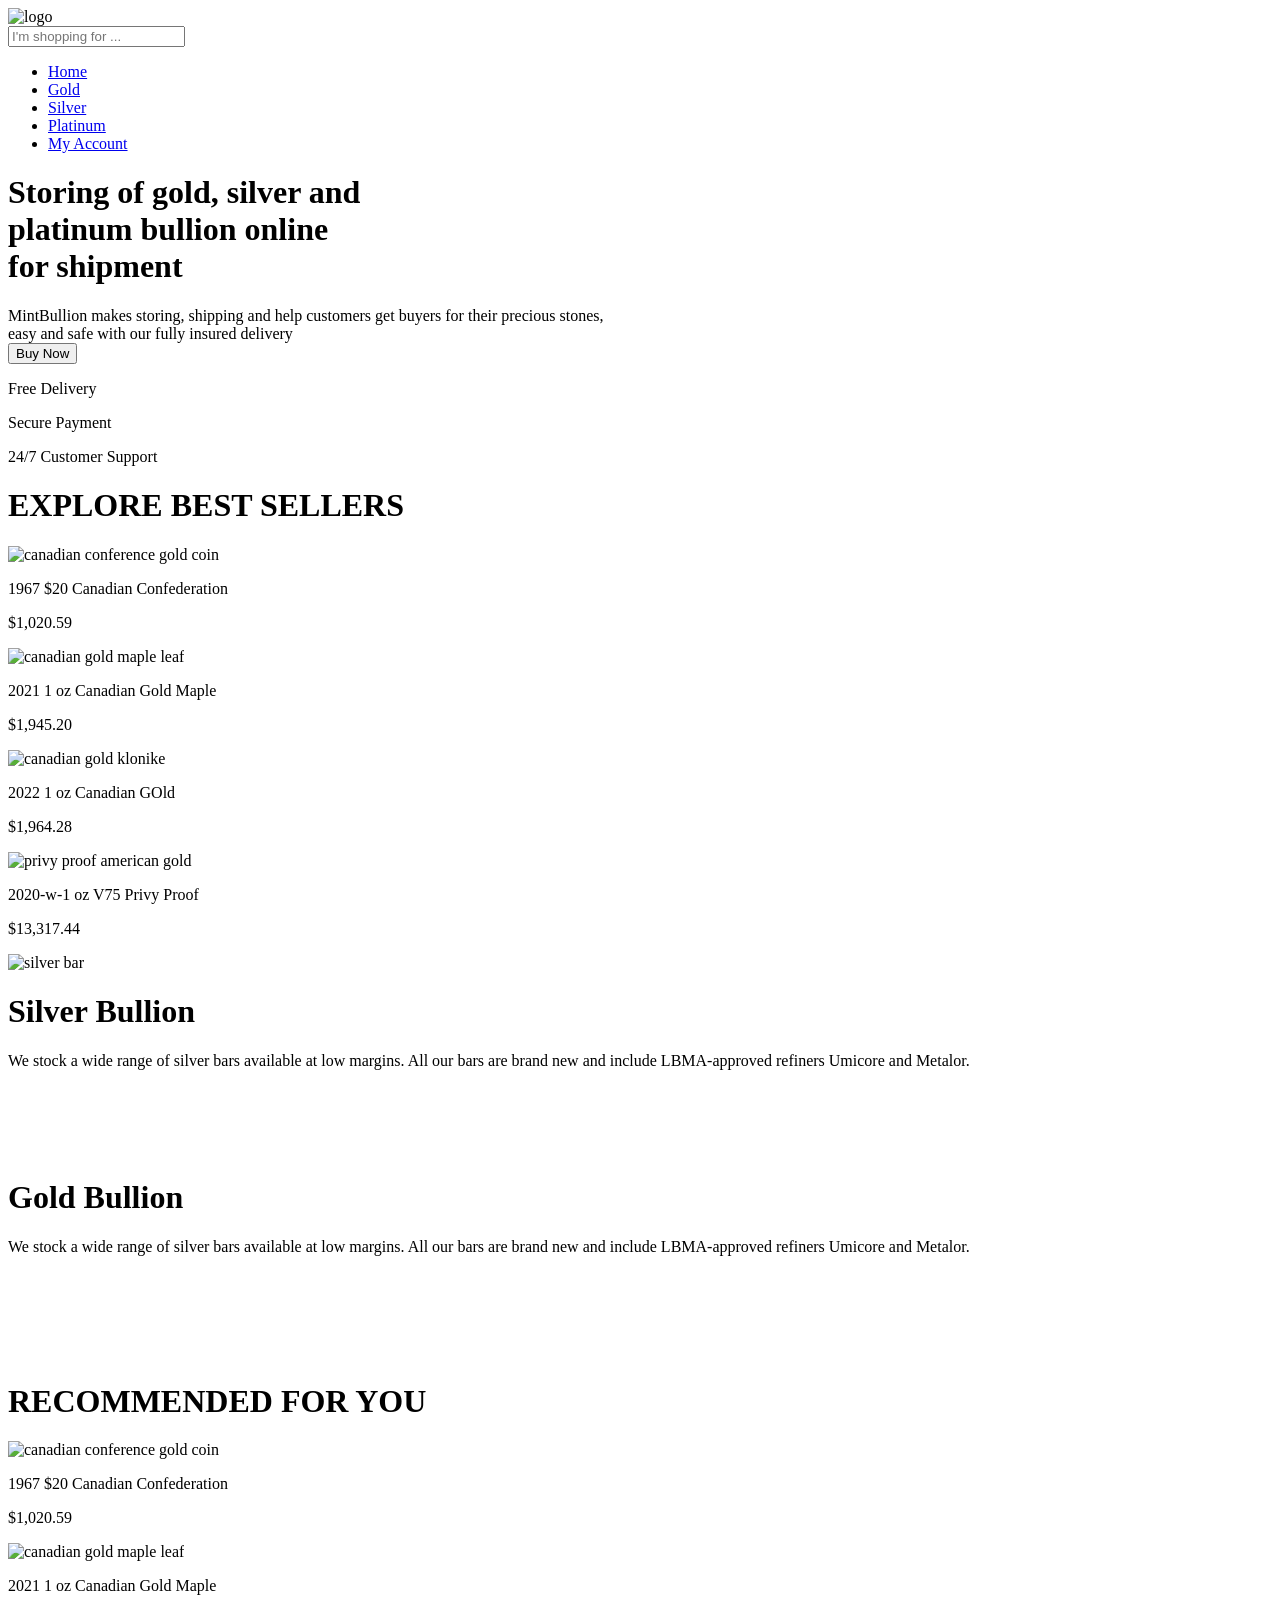
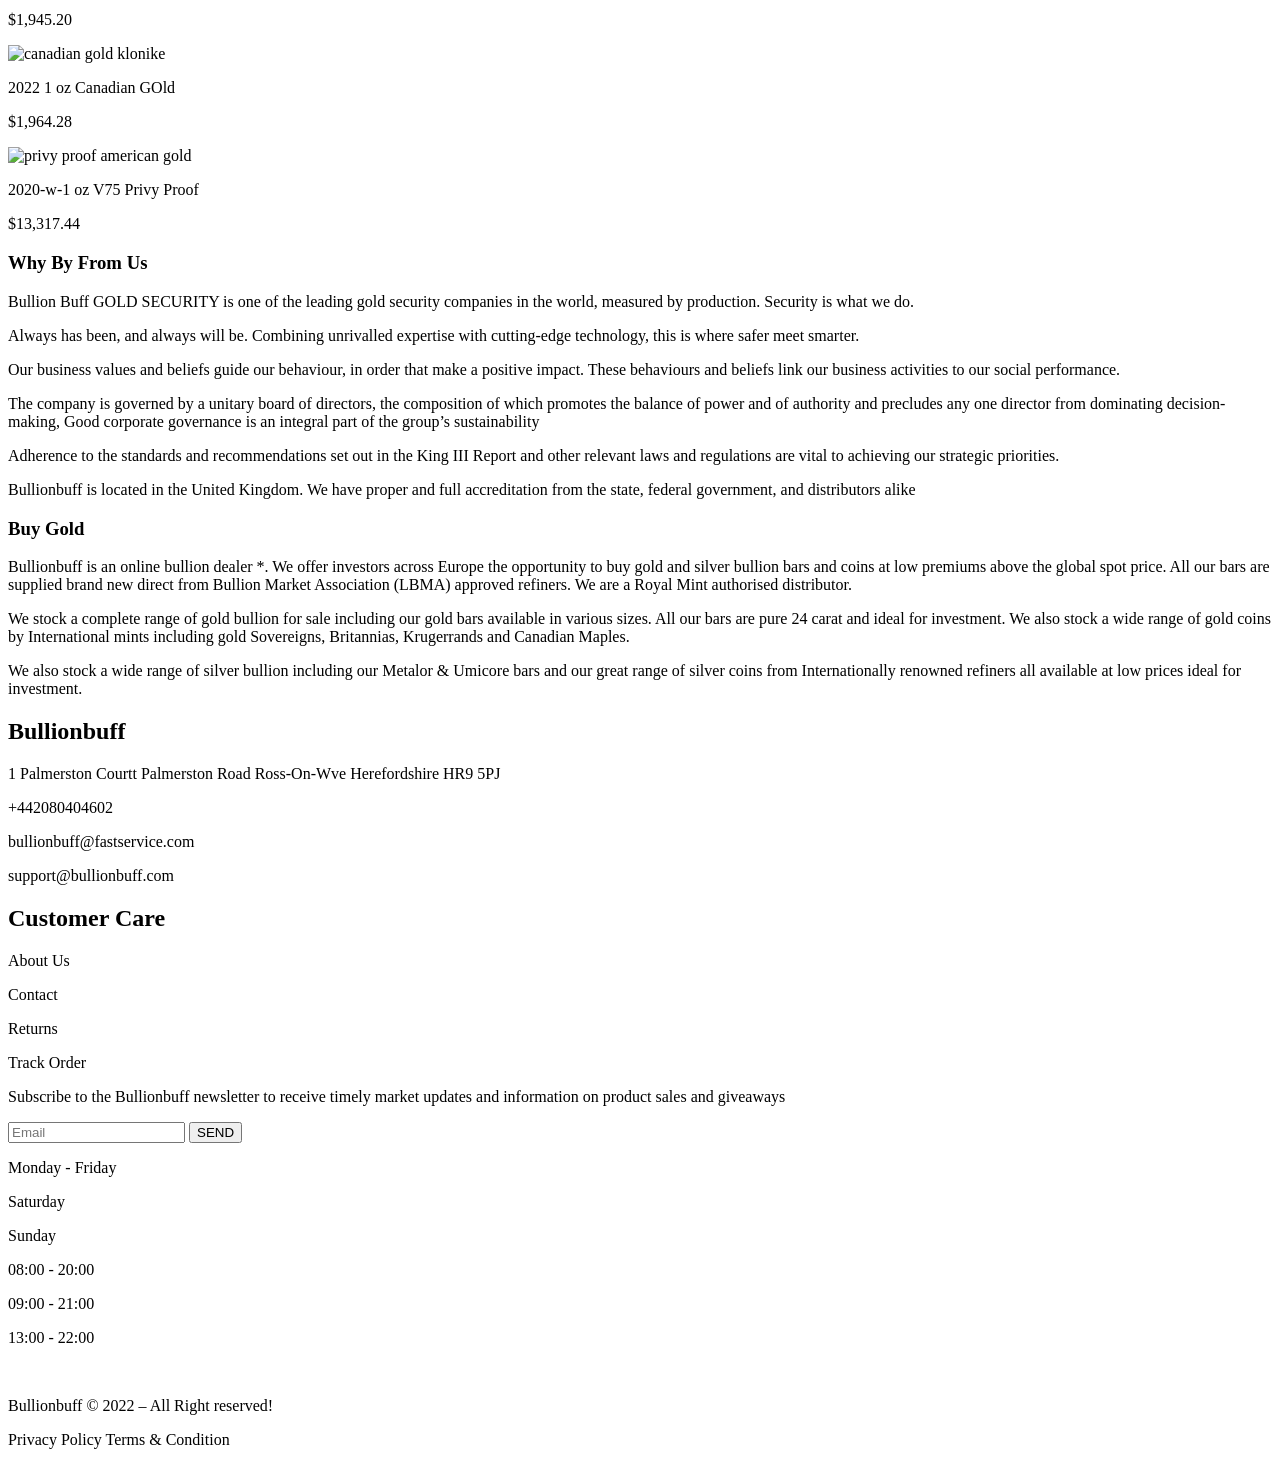
==== index.html @ afbb32f7 "Update index.html add page to title" ====
<!DOCTYPE html>
<html lang="en">
<head>
    <meta charset="UTF-8">
    <meta http-equiv="X-UA-Compatible" content="IE=edge">
    <meta name="viewport" content="width=device-width, initial-scale=1.0">
    <title>MintBullion Page</title>
    <link rel="stylesheet" href="index.css">
    <script src="https://code.iconify.design/iconify-icon/1.0.2/iconify-icon.min.js"></script>
</head>
<body>
    <header>
        <img src="./BullionBuff.png" alt="logo" class="logo">
        <div class="input-area">
            <input type="text" placeholder="I'm shopping for ...">
            <img src="icons/icons/search.svg" alt="">
        </div>
        <div>
            <iconify-icon icon="mdi:trolley" style="font-size: 40px;" class="trolley"></iconify-icon>
            <iconify-icon icon="ic:sharp-favorite-border" style="font-size: 40px;" class="wishlist"></iconify-icon>
        </div>
    </header>
    <nav>
        <ul>
            <li> <a href="./index.html">Home</a></li>
            <li><a href="gold.html">Gold</a></li>
            <li> <a href="silver.html"> Silver</a></li>
            <li> <a href="platinum.html">Platinum</a></li>
            <li><a href="myaccount.html">My Account</a></li>
        </ul>
    </nav>
    <main>
        <div class="background-image">
            <h1 class="space-me font-increase">
                Storing of gold, silver and <br>
                platinum bullion online<br>
                for shipment
            </h1>
            <div class="space-me font-decrease">
                MintBullion makes storing, shipping and help customers get buyers for their precious stones,<br> easy and safe 
                with our fully insured delivery
            </div>
            <a href="./buynow.html"><button class="buy-button space-me"> Buy Now</button></a>
        </div>
        <div class="flex1">
            <div>
                <iconify-icon icon="mdi:truck-delivery" width="80"></iconify-icon>
                <p>Free Delivery</p>
            </div>
            <div>
                <iconify-icon icon="ion:wallet" width="80"></iconify-icon>
                <p>Secure Payment</p>
            </div>
            <div>
                <iconify-icon icon="ri:customer-service-2-fill" width="80"></iconify-icon>
                <p>24/7 Customer Support</p>
            </div>
        </div> 

        <div class="explore-section">
            <h1 class="explore space-me big">EXPLORE BEST SELLERS</h1>
            <div class="coin-section space-me">
                <div>
                    <img src="./1967-20-Canadian-Confederation-Gold-Coin_rev-450x450.jpg" alt="canadian conference gold coin" class="coin">
                    <p>1967 $20 Canadian Confederation</p>
                    <p>$1,020.59</p>
                </div>

                <div>
                    <img src="./2021-1-oz-canadian-gold-maple-leaf_obv-450x450.jpg" alt="canadian gold maple leaf" class="coin">
                    <p>2021 1 oz Canadian Gold Maple  </p>
                    <p>$1,945.20</p>
                </div>

                <div>
                    <img src="./2022-1-oz-Canadian-Gold-Klondike-Prospecting-For-Gold-Coin_2-450x450.jpg" alt="canadian gold klonike" class="coin">
                    <p>2022 1 oz Canadian GOld</p>
                    <p>$1,964.28</p>
                </div>

                <div>
                    <img src="./2020-W-1-oz-V75-Privy-Proof-American-Gold-Eagle-Coin-PCGS-PR70-DCAM-FS_obv-450x450.jpg" alt="privy proof american gold" class="coin">
                    <p>2020-w-1 oz V75 Privy Proof</p>
                    <p>$13,317.44</p>
                </div>
            </div>

        </div>

        <div class="silver_bullion">
            <div class="silver_image">
                <img src="iimages/page three images/Silver-bar.jpg" alt="silver bar">
            </div>
            <div class="coins">
                <h1>Silver Bullion</h1>
                <p>We stock a wide range of silver bars  available at low margins. All our bars are brand new and include LBMA-approved refiners Umicore and Metalor.</p>
                <div class="coin_images">
                    <div class="coin1">
                        <img src="iimages/page three images/coin one.jpg" alt="">
                    </div>
                    <div class="coin2">
                        <img src="iimages/page three images/coin two.jpg" alt="">
                    </div>
                    <div class="coin3">
                        <img src="iimages/page three images/coin three.jpg" alt="">
                    </div>
                    <div class="coin4">
                        <img src="iimages/page three images/coin four.jpg" alt="">
                    </div>
                </div>
            </div>
        </div>
        
        <div class="gold_bullion">
            <div class="coins">
                <h1>Gold Bullion</h1>
                <p>We stock a wide range of silver bars  available at low margins. All our bars are brand new and include LBMA-approved refiners Umicore and Metalor.</p>
                <div class="coin_images">
                    <div class="coin1">
                        <img src="iimages/page three images/coin one.jpg" alt="">
                    </div>
                    <div class="coin2">
                        <img src="iimages/page three images/coin two.jpg" alt="">
                    </div>
                    <div class="coin3">
                        <img src="iimages/page three images/coin three.jpg" alt="">
                    </div>
                    <div class="coin4">
                        <img src="iimages/page three images/coin four.jpg" alt="">
                    </div>
                </div>
            </div>
            <div class="gold_img">
                <img src="iimages/page three images/Gold-image.jpg" alt="">
            </div>
        </div>

        <!-- BEGINNING OF RECOMMENDED FOR YOU -->
        <div>
            <div class="explore-section recom">
                <h1 class="explore space-me big">RECOMMENDED FOR YOU</h1>
                <div class="coin-section space-me">
                    <div>
                        <img src="./1967-20-Canadian-Confederation-Gold-Coin_rev-450x450.jpg" alt="canadian conference gold coin" class="coin">
                        <p>1967 $20 Canadian Confederation</p>
                        <p>$1,020.59</p>
                    </div>
    
                    <div>
                        <img src="./2021-1-oz-canadian-gold-maple-leaf_obv-450x450.jpg" alt="canadian gold maple leaf" class="coin">
                        <p>2021 1 oz Canadian Gold Maple  </p>
                        <p>$1,945.20</p>
                    </div>
    
                    <div>
                        <img src="./2022-1-oz-Canadian-Gold-Klondike-Prospecting-For-Gold-Coin_2-450x450.jpg" alt="canadian gold klonike" class="coin">
                        <p>2022 1 oz Canadian GOld</p>
                        <p>$1,964.28</p>
                    </div>
    
                    <div>
                        <img src="./2020-W-1-oz-V75-Privy-Proof-American-Gold-Eagle-Coin-PCGS-PR70-DCAM-FS_obv-450x450.jpg" alt="privy proof american gold" class="coin">
                        <p>2020-w-1 oz V75 Privy Proof</p>
                        <p>$13,317.44</p>
                    </div>
                </div>
    
            </div>
        </div>
        <!-- END OF RECOMMENDED FOR YOU -->

        <div class="summary">
            <div class="left">
                <h3>Why By From Us</h3>
                <div class="left1">
                    <p>
                        Bullion Buff GOLD SECURITY is one of the leading gold security companies in the world, measured by production. Security is what we do.
                    </p>
                </div>
                <div class="left2">
                    <p>
                        Always has been, and always will be. Combining unrivalled expertise with cutting-edge technology, this is where safer meet smarter.
                    </p>
                </div>
                <div class="left3">
                    <p>
                        Our business values and beliefs guide our behaviour, in order that make a positive impact. These behaviours and beliefs link our business activities to our social performance.
                    </p>
                </div>
                <div class="left4">
                    <p>
                        The company is governed by a unitary board of directors, the composition of which promotes the balance of power and of authority and precludes any one director from dominating decision-making, Good corporate governance is an integral part of the group’s sustainability
                    </p>
                </div>
                <div class="left5">
                    <p>
                        Adherence to the standards and recommendations set out in the King III Report and other relevant laws and regulations are vital to achieving our strategic priorities.
                    </p>
                </div>
                <div class="left6">
                    <p>
                        Bullionbuff is located in the United Kingdom. We have proper and full accreditation from the state, federal government, and distributors alike
                    </p>
                </div>
            </div>

            <div class="right">
                <h3>Buy Gold</h3>
                <div class="right1">
                    <p>Bullionbuff is an online bullion dealer *. We offer investors across Europe the opportunity to buy gold and silver bullion bars and coins at low premiums above the global spot price. All our bars are supplied brand new direct from Bullion Market Association (LBMA) approved refiners. We are a Royal Mint authorised distributor.</p>
                </div>
                <div class="right2">
                    <p>
                        We stock a complete range of gold bullion for sale including our gold bars available in various sizes. All our bars are pure 24 carat and ideal for investment. We also stock a wide range of gold coins by International mints including gold Sovereigns, Britannias, Krugerrands and Canadian Maples.
                    </p>
                </div>
                <div class="right3">
                    <p>
                        We also stock a wide range of silver bullion including our Metalor & Umicore bars and our great range of silver coins from Internationally renowned refiners all available at low prices ideal for investment.
                    </p>
                </div>
            </div>
        </div>

        <footer>
            <div class="bullionbuff">
                <h2>Bullionbuff</h2>
                <div class="p1">
                    <p>
                        1 Palmerston Courtt Palmerston Road Ross-On-Wve Herefordshire HR9 5PJ
                    </p>
                </div>
                <div class="p2">
                    <p>
                        +442080404602
                    </p>
                </div>
                <div class="p3">
                    <p>
                        bullionbuff@fastservice.com
                    </p>
                </div>
                <div class="p4">
                    <p>support@bullionbuff.com</p>
                </div>
            </div>
            <div class="customer_care">
                <h2>Customer Care</h2>
                <div class="pp1">
                    <p>
                        About Us
                    </p>
                </div>
                <div class="pp2">
                    <p>
                        Contact
                    </p>
                </div>
                <div class="pp3">
                    <p>
                        Returns
                    </p>
                </div>
                <div class="pp4">
                    <p>
                        Track Order
                    </p>
                </div>
            </div>
            <div class="subscription">
              <p>
                Subscribe to the Bullionbuff newsletter to receive timely market updates and information on product sales and giveaways
              </p> 
              <input type="email" placeholder="Email"> 
              <button>SEND</button>
            </div>
            <div class="working_days">
                <div class="daysandtime">
                    <div class="days">
                        <p>Monday - Friday</p>
                        <p>Saturday</p>
                        <p>Sunday</p>
                    </div>
                    <div class="time">
                        <p>08:00 - 20:00</p>
                        <p>09:00 - 21:00</p>
                        <p>13:00 - 22:00</p>
                    </div>
                </div>
                <div class="Payment_icons">
                    <img src="iimages/payment icons/payment-icons (1).png" alt="">
                </div>
            </div>
        </footer>
        <div class="end">
            <div class="end_left">
                <p>
                    Bullionbuff © 2022 – All Right reserved!
                </p>
            </div>
            <div class="end_right">
                <p>
                    Privacy Policy Terms & Condition
                </p>
            </div>
    </main>
    <script src="index.js"></script>    

    <script src="index.js"></script>
</body>
</html>
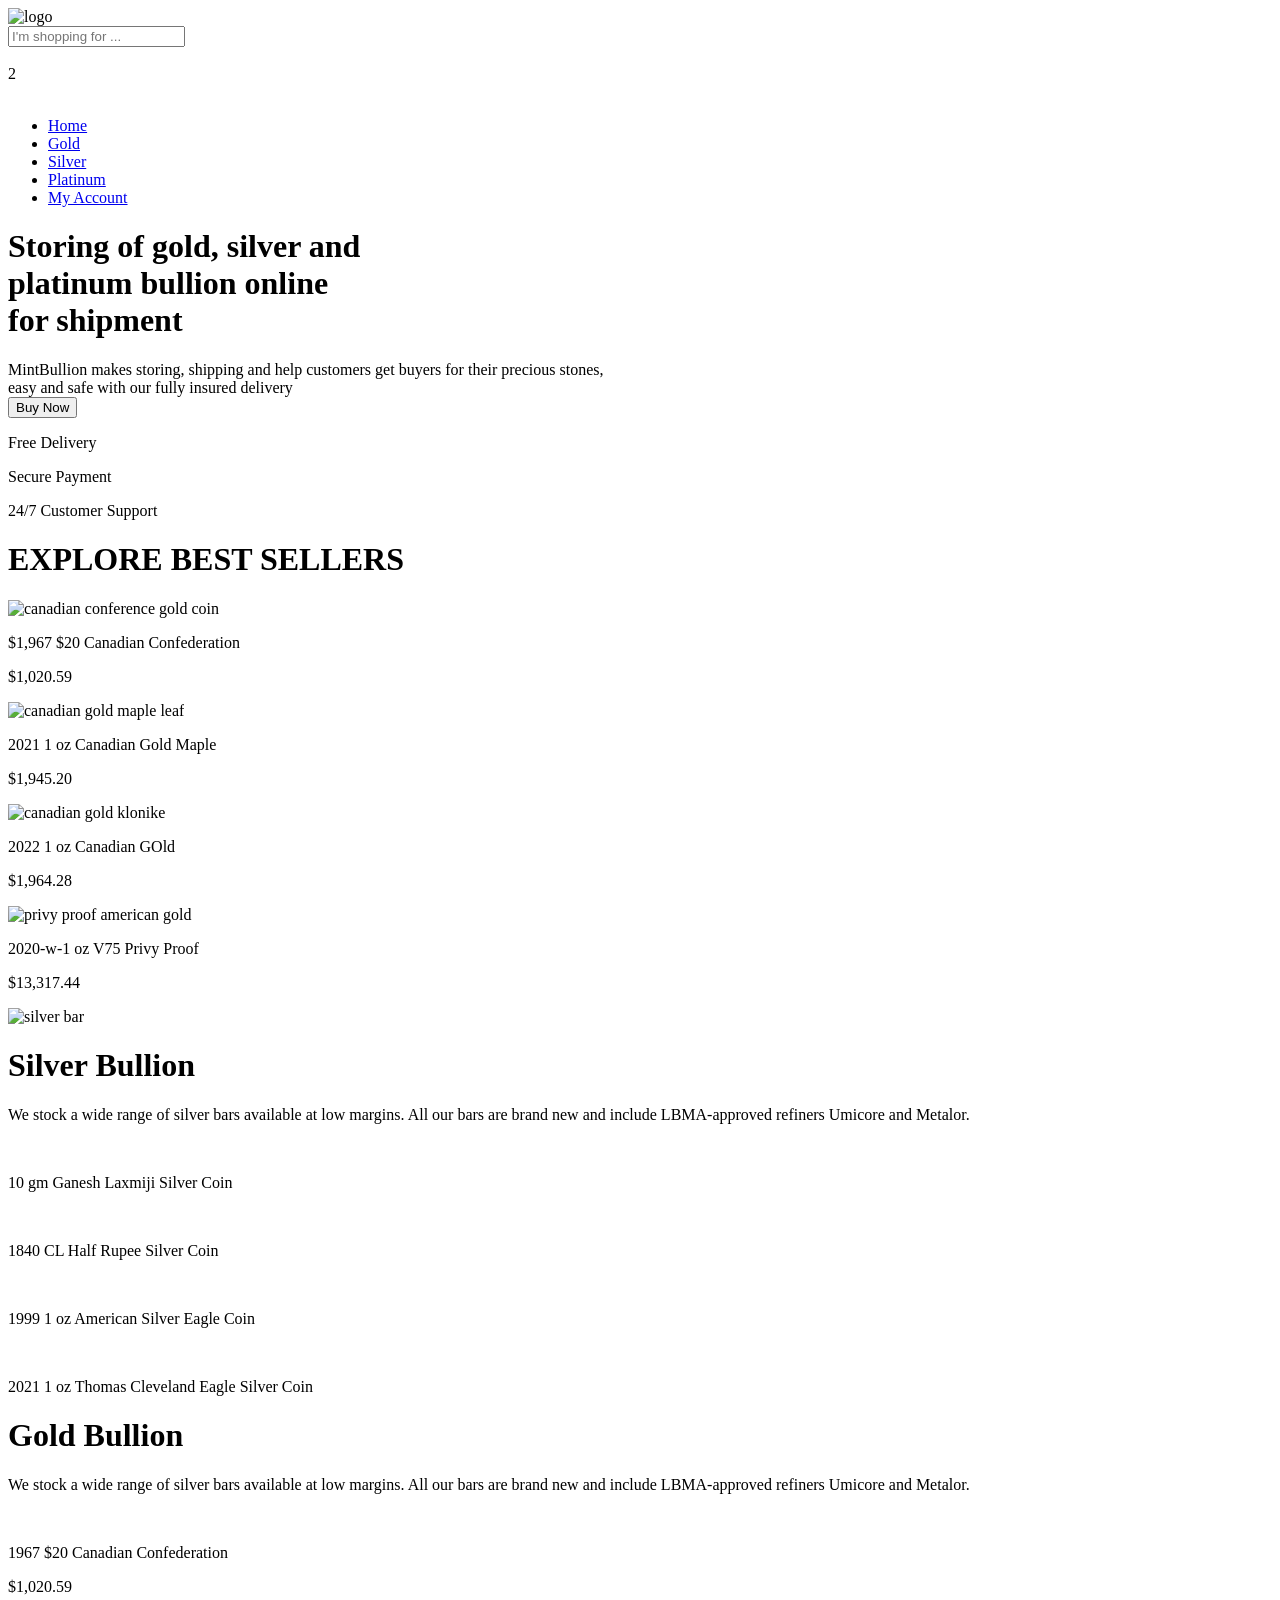
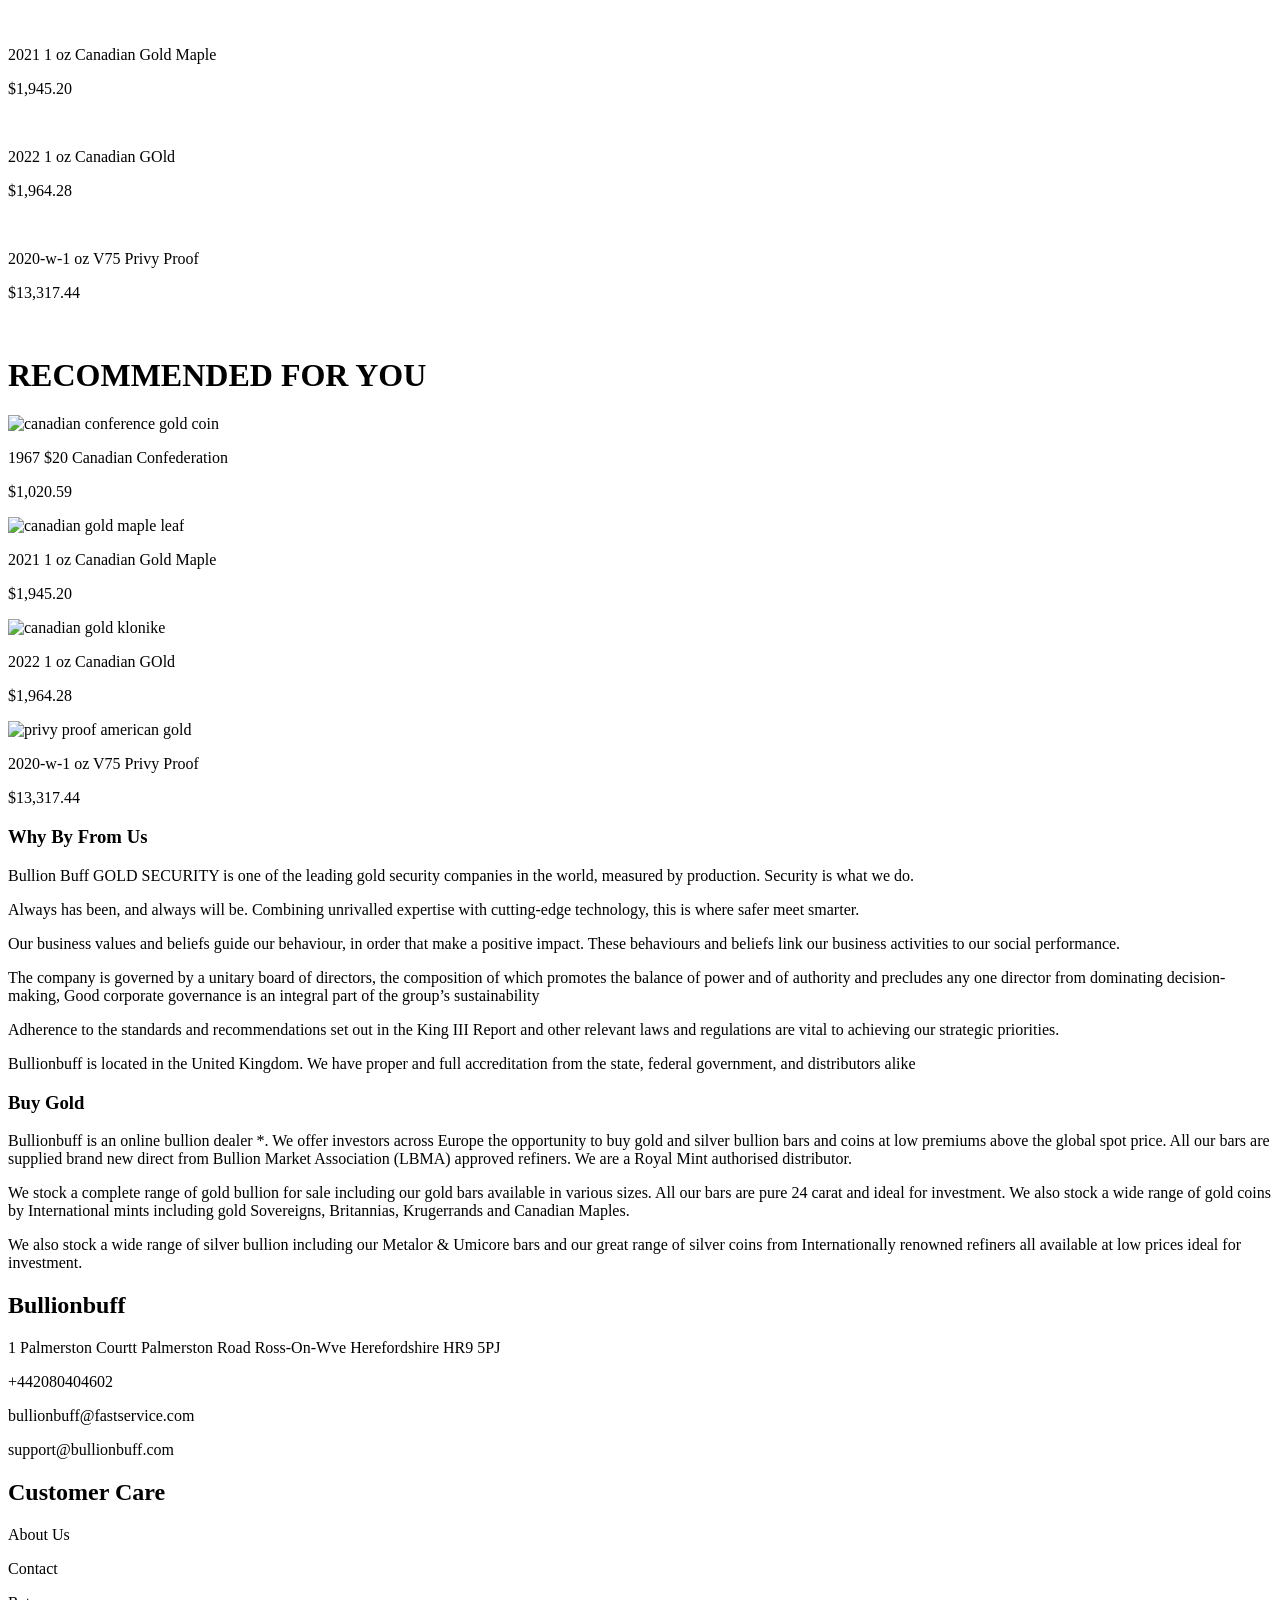
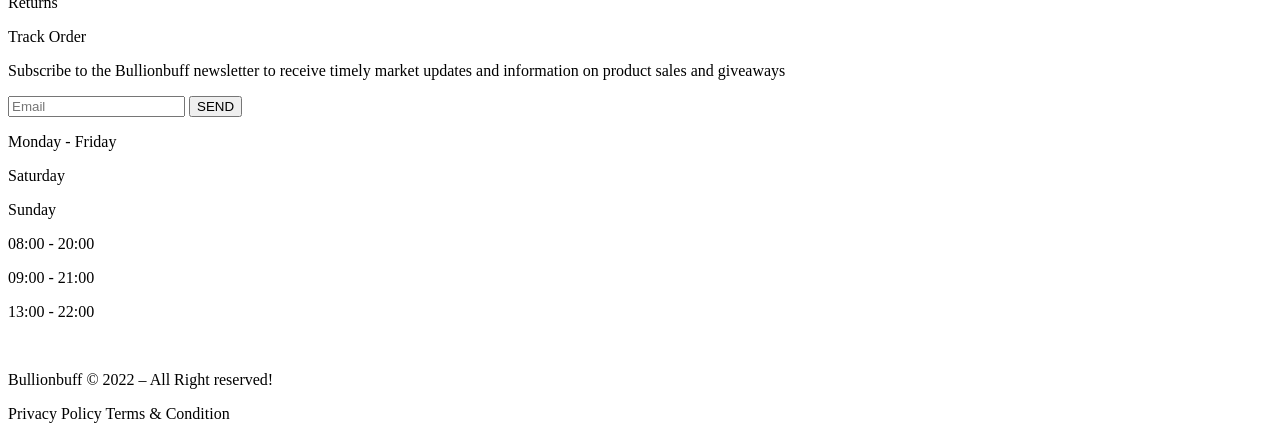
==== commit 46424be8: "removed some local storage items" ====
--- a/index.html
+++ b/index.html
@@ -4,7 +4,7 @@
     <meta charset="UTF-8">
     <meta http-equiv="X-UA-Compatible" content="IE=edge">
     <meta name="viewport" content="width=device-width, initial-scale=1.0">
-    <title>MintBullion Page</title>
+    <title>MintBullion</title>
     <link rel="stylesheet" href="index.css">
     <script src="https://code.iconify.design/iconify-icon/1.0.2/iconify-icon.min.js"></script>
 </head>
@@ -15,9 +15,12 @@
             <input type="text" placeholder="I'm shopping for ...">
             <img src="icons/icons/search.svg" alt="">
         </div>
-        <div>
-            <iconify-icon icon="mdi:trolley" style="font-size: 40px;" class="trolley"></iconify-icon>
-            <iconify-icon icon="ic:sharp-favorite-border" style="font-size: 40px;" class="wishlist"></iconify-icon>
+        <div class="svgs">
+            <div class="trolley">
+                <img src="icons/icons/shopping-cart.svg" alt="" class="svgss svgsss" >
+                <div class="empty">2</div>
+            </div>
+            <img src="icons/icons/favorite-outline-sharp.svg" alt="" class="svgss">
         </div>
     </header>
     <nav>
@@ -62,26 +65,26 @@
             <div class="coin-section space-me">
                 <div>
                     <img src="./1967-20-Canadian-Confederation-Gold-Coin_rev-450x450.jpg" alt="canadian conference gold coin" class="coin">
-                    <p>1967 $20 Canadian Confederation</p>
-                    <p>$1,020.59</p>
+                    <p class="oz">$1,967 $20 Canadian Confederation</p>
+                    <p class="price">$1,020.59</p>
                 </div>
 
                 <div>
                     <img src="./2021-1-oz-canadian-gold-maple-leaf_obv-450x450.jpg" alt="canadian gold maple leaf" class="coin">
-                    <p>2021 1 oz Canadian Gold Maple  </p>
-                    <p>$1,945.20</p>
+                    <p class="oz">2021 1 oz Canadian Gold Maple  </p>
+                    <p class="price">$1,945.20</p>
                 </div>
 
                 <div>
                     <img src="./2022-1-oz-Canadian-Gold-Klondike-Prospecting-For-Gold-Coin_2-450x450.jpg" alt="canadian gold klonike" class="coin">
-                    <p>2022 1 oz Canadian GOld</p>
-                    <p>$1,964.28</p>
+                    <p class="oz">2022 1 oz Canadian GOld</p>
+                    <p class="price">$1,964.28</p>
                 </div>
 
                 <div>
                     <img src="./2020-W-1-oz-V75-Privy-Proof-American-Gold-Eagle-Coin-PCGS-PR70-DCAM-FS_obv-450x450.jpg" alt="privy proof american gold" class="coin">
-                    <p>2020-w-1 oz V75 Privy Proof</p>
-                    <p>$13,317.44</p>
+                    <p class="oz">2020-w-1 oz V75 Privy Proof</p>
+                    <p class="price">$13,317.44</p>
                 </div>
             </div>
 
@@ -96,16 +99,24 @@
                 <p>We stock a wide range of silver bars  available at low margins. All our bars are brand new and include LBMA-approved refiners Umicore and Metalor.</p>
                 <div class="coin_images">
                     <div class="coin1">
-                        <img src="iimages/page three images/coin one.jpg" alt="">
-                    </div>
-                    <div class="coin2">
-                        <img src="iimages/page three images/coin two.jpg" alt="">
+                        <img src="iimages/10 gm Ganesh Laxmiji Silver Coin.jpg" alt="">
+                        <p class="oz">10 gm Ganesh Laxmiji Silver Coin</p>
+                        <p class="price"></p>
+                    </div>
+                    <div class="coin2silver">
+                        <img src="iimages/1840 CL Half Rupee Silver Coin.jpg" alt="">
+                        <p class="oz">1840 CL Half Rupee Silver Coin</p>
+                        <p class="price"></p>
                     </div>
                     <div class="coin3">
-                        <img src="iimages/page three images/coin three.jpg" alt="">
-                    </div>
-                    <div class="coin4">
-                        <img src="iimages/page three images/coin four.jpg" alt="">
+                        <img src="iimages/1999 1 oz American Silver Eagle Coin BU.jpeg" alt="">
+                        <p class="oz">1999 1 oz American Silver Eagle Coin</p>
+                        <p class="price"></p>
+                    </div>
+                    <div class="coin4silver">
+                        <img src="iimages/2021 1 oz Thomas Cleveland Eagle  Silver Coin.jpg" alt="">
+                        <p class="oz">2021 1 oz Thomas Cleveland Eagle  Silver Coin</p>
+                        <p class="price"></p>
                     </div>
                 </div>
             </div>
@@ -118,15 +129,23 @@
                 <div class="coin_images">
                     <div class="coin1">
                         <img src="iimages/page three images/coin one.jpg" alt="">
+                        <p class="oz">1967 $20 Canadian Confederation</p>
+                        <p class="price">$1,020.59</p>
                     </div>
                     <div class="coin2">
                         <img src="iimages/page three images/coin two.jpg" alt="">
+                        <p class="oz">2021 1 oz Canadian Gold Maple  </p>
+                        <p class="price">$1,945.20</p>
                     </div>
                     <div class="coin3">
                         <img src="iimages/page three images/coin three.jpg" alt="">
+                        <p class="oz">2022 1 oz Canadian GOld</p>
+                        <p class="price">$1,964.28</p>
                     </div>
                     <div class="coin4">
                         <img src="iimages/page three images/coin four.jpg" alt="">
+                        <p class="oz">2020-w-1 oz V75 Privy Proof</p>
+                        <p class="price">$13,317.44</p>
                     </div>
                 </div>
             </div>
@@ -142,26 +161,26 @@
                 <div class="coin-section space-me">
                     <div>
                         <img src="./1967-20-Canadian-Confederation-Gold-Coin_rev-450x450.jpg" alt="canadian conference gold coin" class="coin">
-                        <p>1967 $20 Canadian Confederation</p>
-                        <p>$1,020.59</p>
+                        <p class="oz">1967 $20 Canadian Confederation</p>
+                        <p class="price">$1,020.59</p>
                     </div>
     
                     <div>
                         <img src="./2021-1-oz-canadian-gold-maple-leaf_obv-450x450.jpg" alt="canadian gold maple leaf" class="coin">
-                        <p>2021 1 oz Canadian Gold Maple  </p>
-                        <p>$1,945.20</p>
+                        <p class="oz">2021 1 oz Canadian Gold Maple  </p>
+                        <p class="price">$1,945.20</p>
                     </div>
     
                     <div>
                         <img src="./2022-1-oz-Canadian-Gold-Klondike-Prospecting-For-Gold-Coin_2-450x450.jpg" alt="canadian gold klonike" class="coin">
-                        <p>2022 1 oz Canadian GOld</p>
-                        <p>$1,964.28</p>
+                        <p class="oz">2022 1 oz Canadian GOld</p>
+                        <p class="price">$1,964.28</p>
                     </div>
     
                     <div>
                         <img src="./2020-W-1-oz-V75-Privy-Proof-American-Gold-Eagle-Coin-PCGS-PR70-DCAM-FS_obv-450x450.jpg" alt="privy proof american gold" class="coin">
-                        <p>2020-w-1 oz V75 Privy Proof</p>
-                        <p>$13,317.44</p>
+                        <p class="oz">2020-w-1 oz V75 Privy Proof</p>
+                        <p class="price">$13,317.44</p>
                     </div>
                 </div>
     
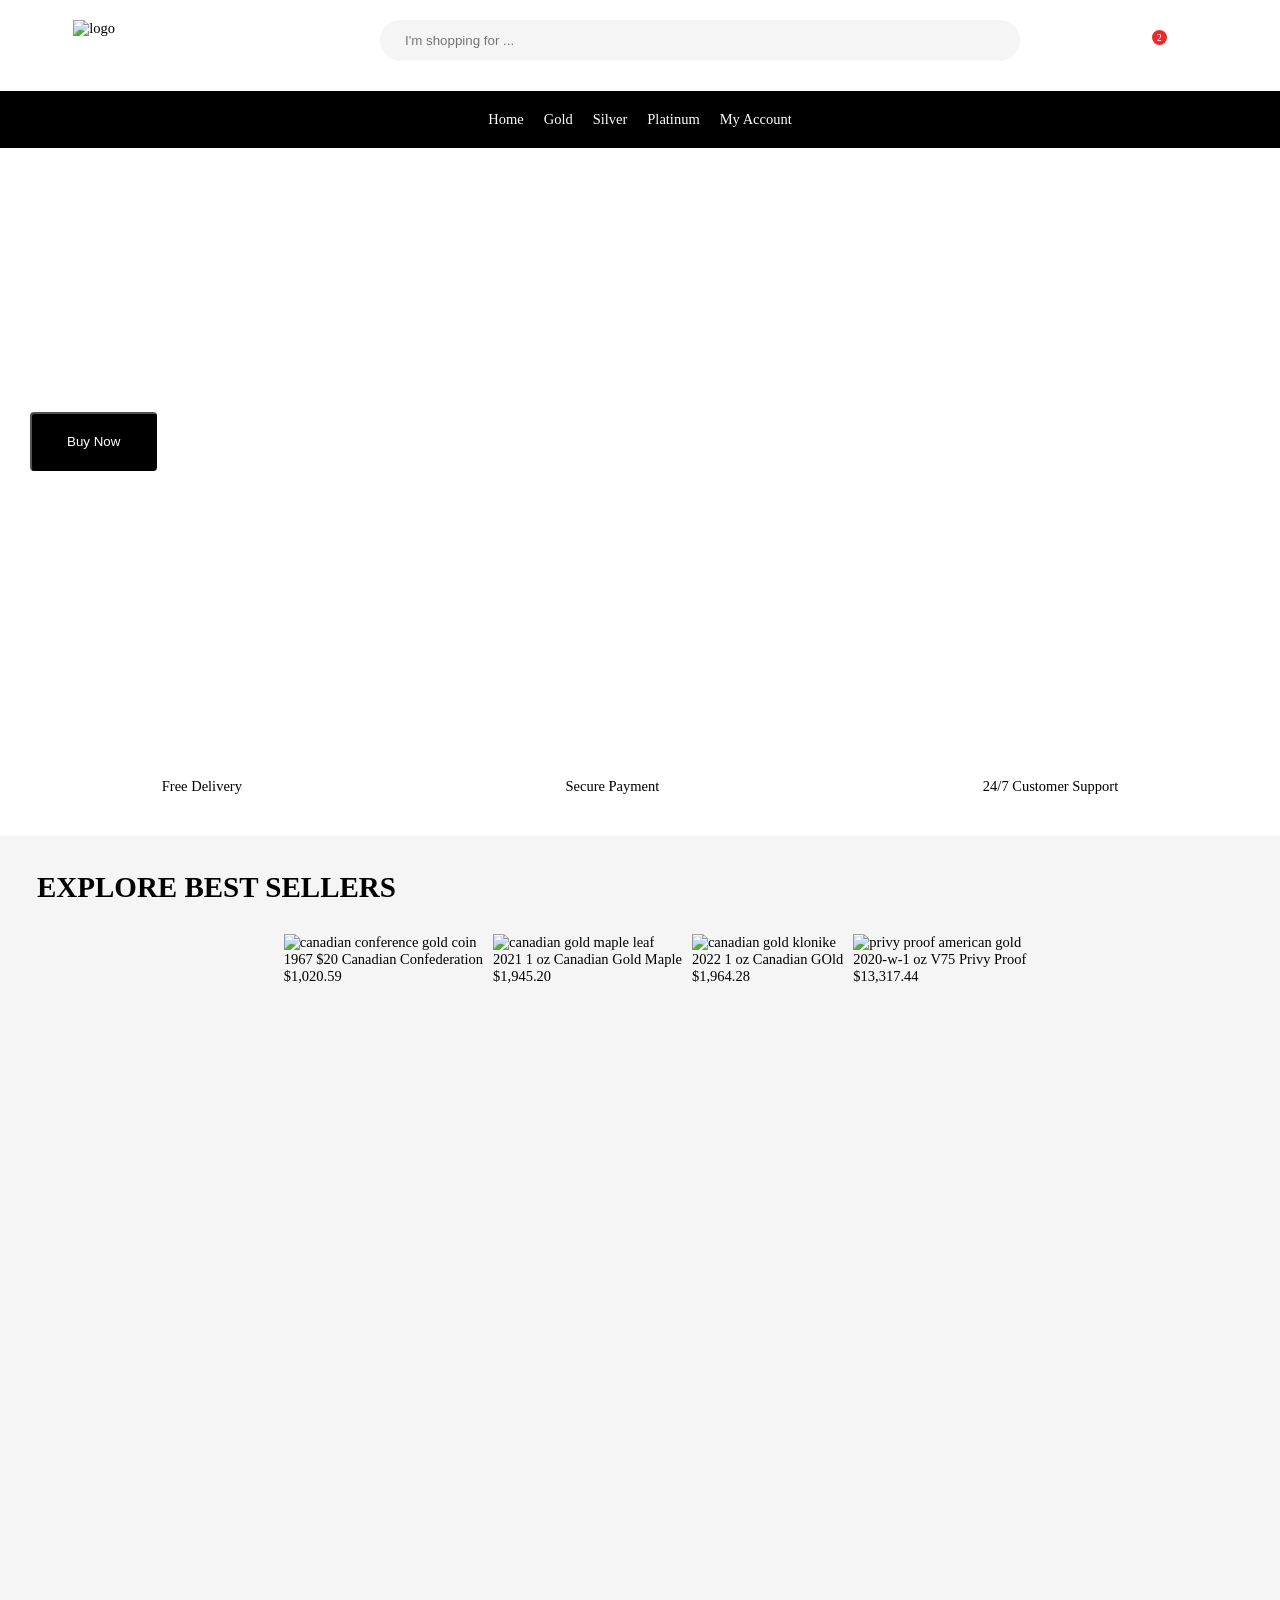
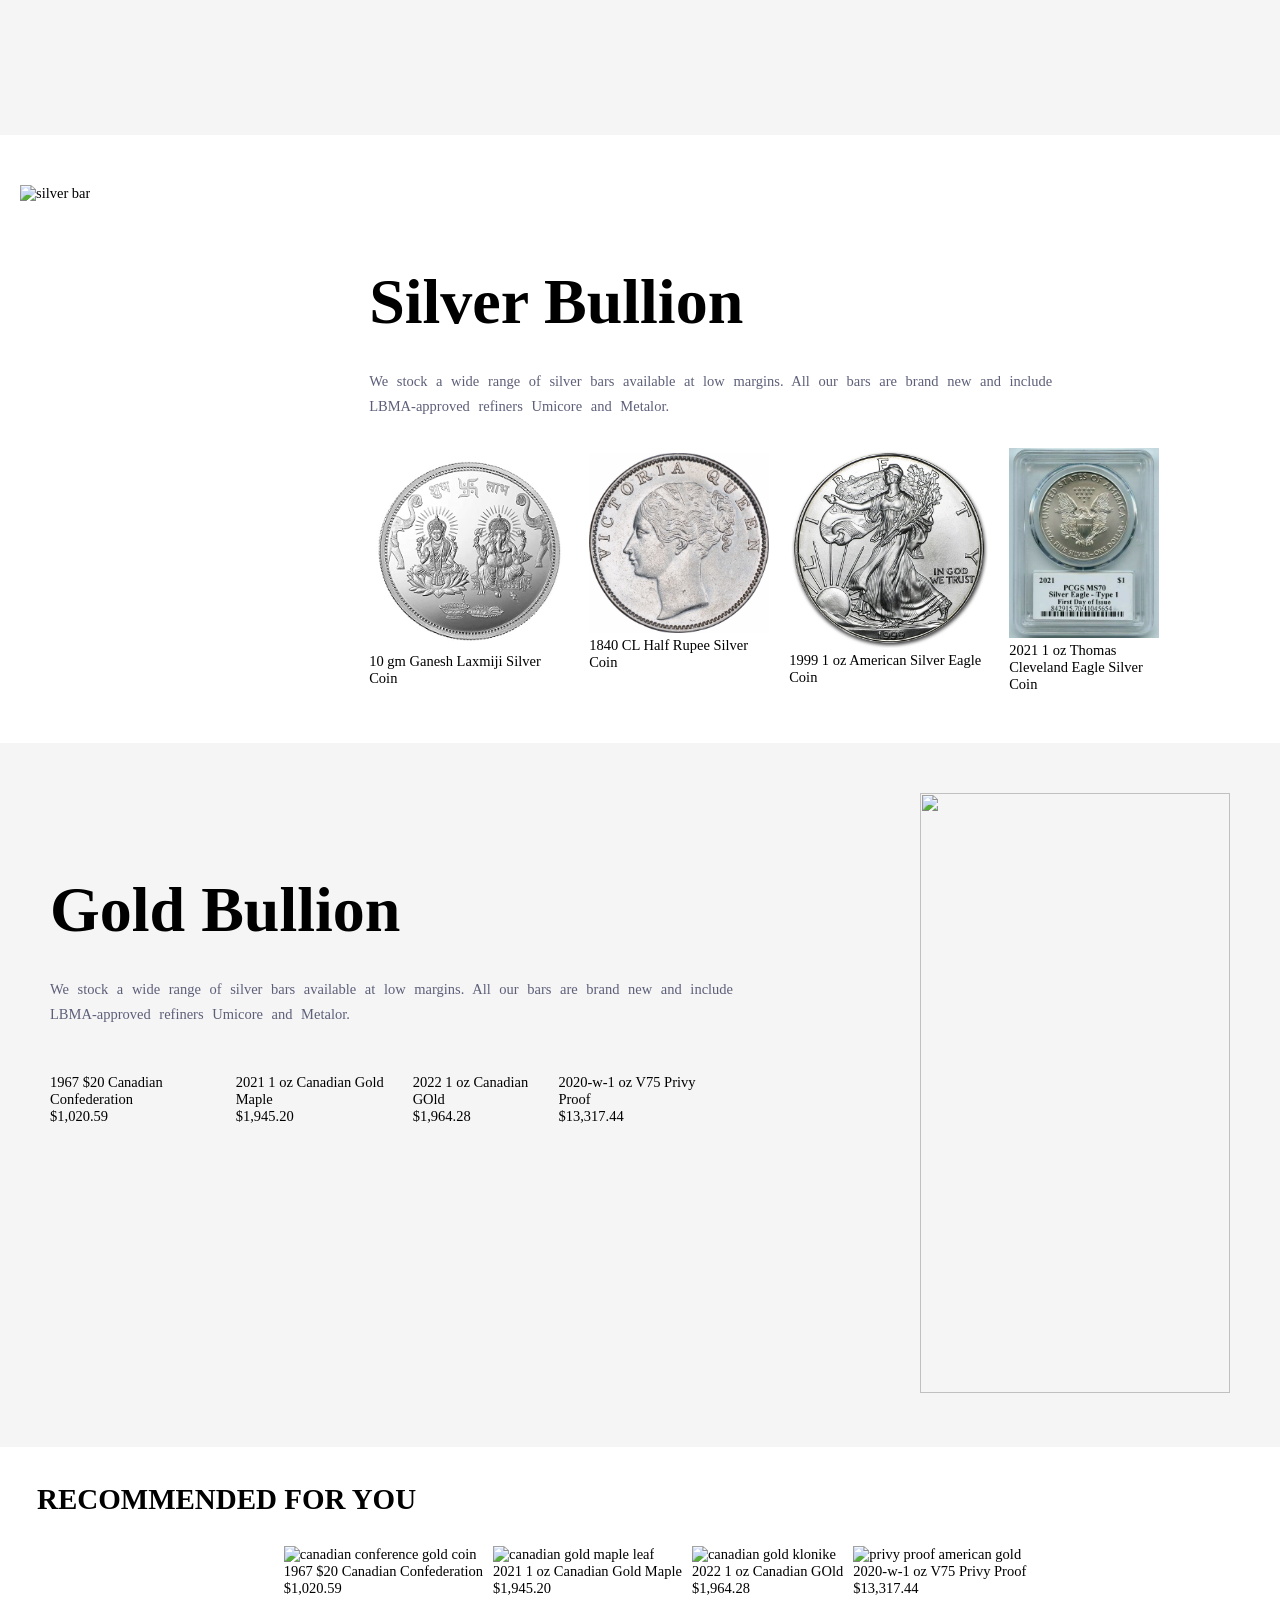
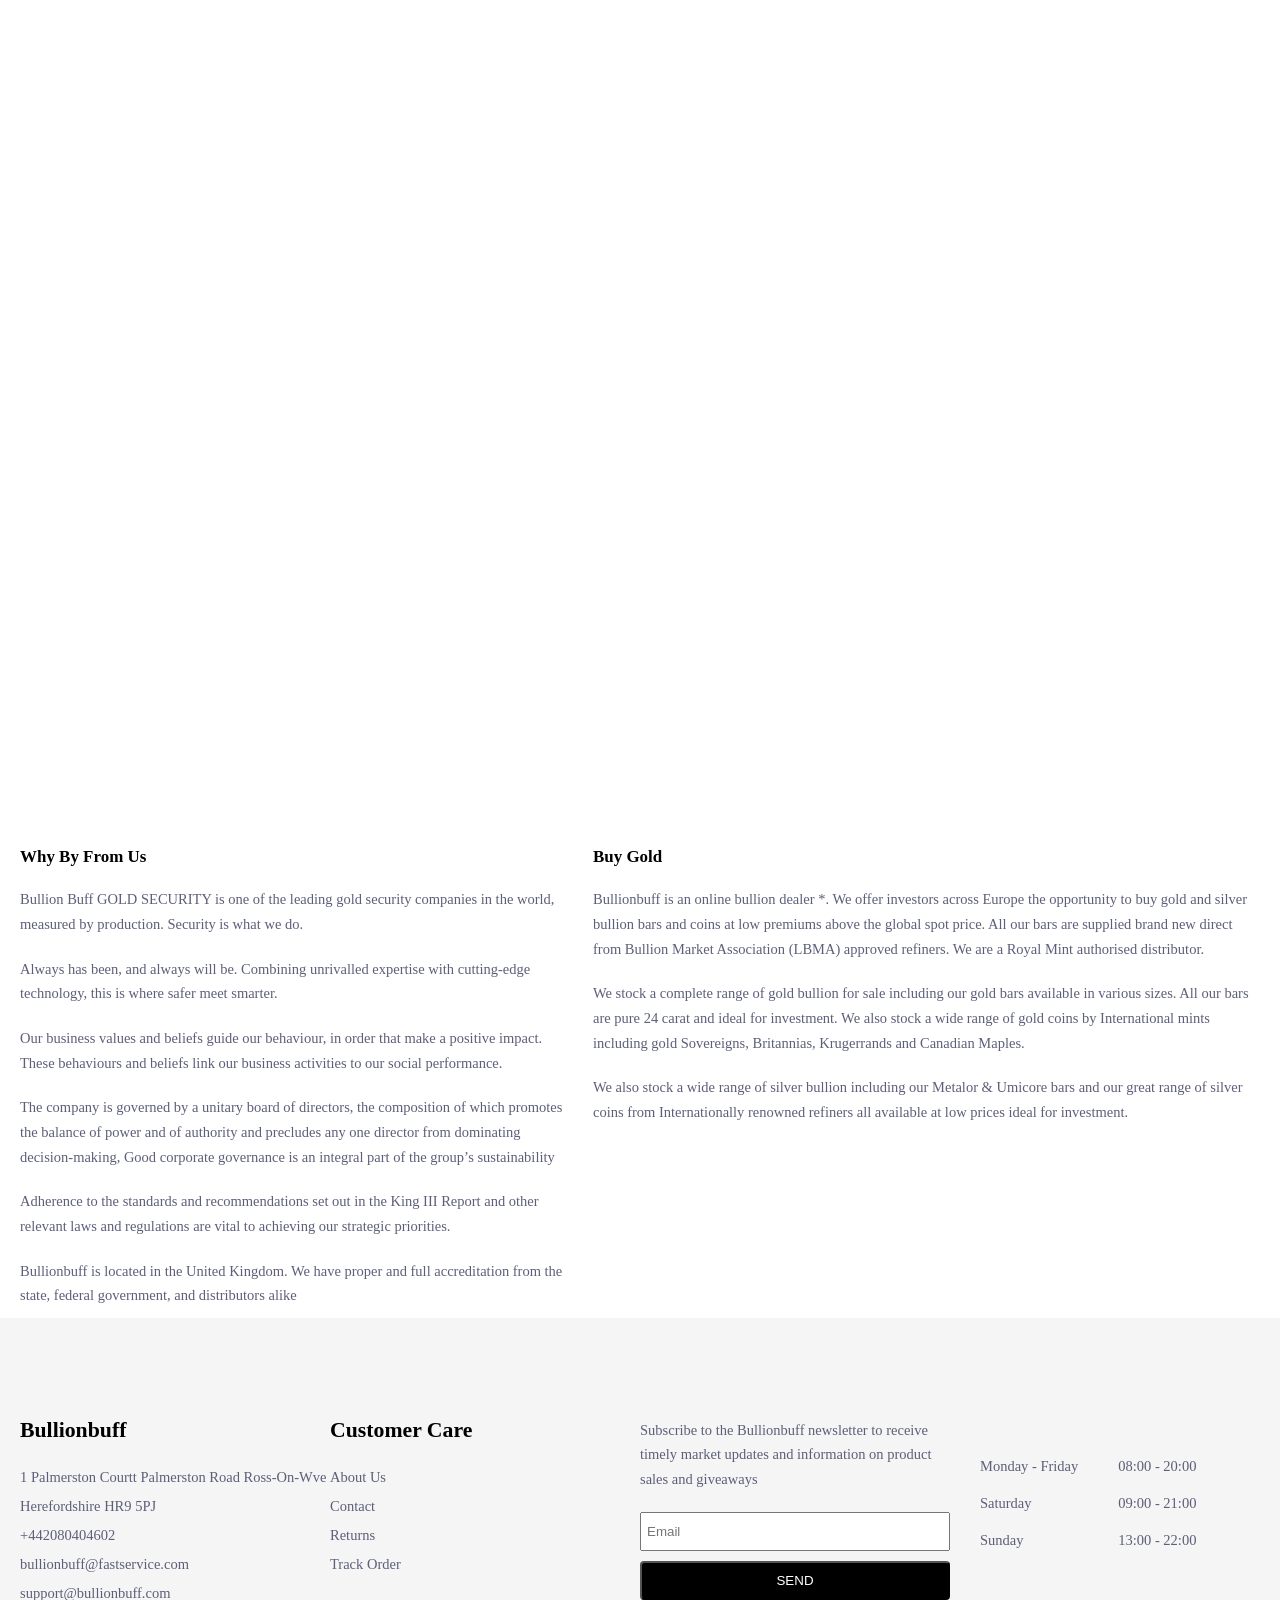
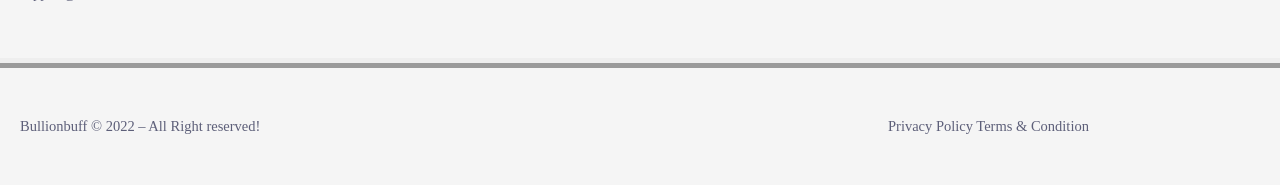
==== commit 036537d8: "Merge pull request #30 from walidasakor/walida prices added" ====
--- a/index.html
+++ b/index.html
@@ -65,7 +65,7 @@
             <div class="coin-section space-me">
                 <div>
                     <img src="./1967-20-Canadian-Confederation-Gold-Coin_rev-450x450.jpg" alt="canadian conference gold coin" class="coin">
-                    <p class="oz">$1,967 $20 Canadian Confederation</p>
+                    <p class="oz">1967 $20 Canadian Confederation</p>
                     <p class="price">$1,020.59</p>
                 </div>
 
--- a/index.css
+++ b/index.css
@@ -0,0 +1,379 @@
+*{
+    margin: 0;
+    padding: 0;
+    box-sizing: border-box;
+    scroll-behavior: smooth;
+}
+body{
+    font-family: jost;
+    font-size: 14.5px;
+    
+}
+
+@font-face{
+    font-family: jost;
+    src: url("fonts/jost/Jost-VariableFont_wght.ttf");
+}
+.input-area{
+    padding-left: 25px;
+    /* background: url("https://static.thenounproject.com/png/101791-200.png") no-repeat right; */
+    background-size: 20px;
+    border-radius: 30px;
+    width: 40rem;
+    padding-top: 12px;
+    padding-bottom: 12px;
+    background-color: #F5F5F5;
+    border-style: none;
+    
+}
+
+.input-area > input{
+    background: transparent;
+    border: none;
+    outline: none;
+    margin-top: 0;
+}
+
+.input-area > img{
+    margin-left: 400px;
+    width: 25px;
+    cursor: pointer;
+}
+.svgs{
+    display: flex;
+    gap: 10px;
+}
+
+.svgss{
+    width: 30px;
+}
+.svgsss{
+    margin-top: 10px;
+}
+.trolley{
+    position: relative;
+}
+.empty{
+    position:absolute;
+    top: 10px;;
+    right:0;
+    background: #e91a1aec;
+    border-radius: 50%;
+    width: 15px;
+    aspect-ratio: 1;
+    display: flex;
+    align-items: center;
+    justify-content: center;
+    color: #fff;
+    font-size: 10px;
+}
+header{
+    display: flex;
+    justify-content: space-around;
+    margin-top: 20px;
+    margin-bottom: 30px;
+}
+
+.logo{
+    width: 160px;
+    height: 30px;
+}
+
+ul{
+    display: flex;
+    justify-content: center;
+    gap: 20px;
+    padding: 20px;
+    list-style-type: none;
+    background-color: black;
+    color: #fff;
+}
+
+ul > li > a:hover{
+    border-bottom: 2px solid;
+}
+.buy-button{
+    background-color: black;
+    color: #fff;
+    padding: 20px 35px;
+    border-radius: 4px;
+    margin-top: 50px;
+    cursor: pointer;
+}
+
+.space-me{
+    margin-left: 30px;
+}
+
+.background-image{
+    background-image: url("iimages/gold\ background.webp");
+    color: #fff;
+    background-size: cover;
+    height: 70vh;
+}
+
+.font-increase{
+    font-size: 3em;
+}
+
+.font-decrease{
+    font-size: 1em;
+    margin-top: 30px;
+}
+
+.flex1{
+    display: flex;
+    justify-content: space-around;
+    margin-bottom: 40px;
+}
+
+
+nav > ul > li > a{
+    text-decoration: none;
+    color: white;
+    cursor: pointer;
+}
+
+.coin-section{
+    display: flex;
+    justify-content: center;
+}
+
+.coin{
+    width: 90%;
+    height: 90%;
+}
+
+.explore-section{
+    background-color: whitesmoke;
+    height: 100vh;
+    padding: 7px;
+}
+
+.explore{
+    margin-top: 1em;
+}
+
+.silver-nav{
+    display: flex;
+}
+
+.clipart{
+    width: 120px;
+    height: 120px;
+}
+
+
+.sil{
+    margin-left: 35em;
+    margin-bottom: 12px;
+}
+
+.platinum-images{
+    display: flex;
+}
+
+.navbar{
+    position: sticky;
+    top: 0;
+    background-color: rgba(255, 255, 255, 1);
+    z-index: 1;
+    padding-top: 5px;
+}
+
+.move{
+    margin-left: 25px;
+}
+
+.myaccount{
+    display: flex;
+    background: whitesmoke;
+    gap: 370px;
+    padding: 10px 0 0 100px;
+}
+
+.image > img{
+    width: 150px;
+    height: 100px;
+}
+
+.big{
+    margin-bottom: 30px;
+}
+
+.recom{
+    background-color: #fff;
+}
+
+.silver_bullion{
+    display: flex;
+    gap: 15px;
+    padding: 20px;
+    margin: 30px 0;
+    width: 100%;
+    background: white;
+}
+
+.silver_image, .gold_img{
+    width: 30%;
+}
+.silver_image > img, .gold_img > img{
+    width:100%;
+    height: 600px;
+}
+
+.coins{
+    margin-top: 80px;
+}
+.coins > h1{
+    font-size: 4rem;
+}
+.coins > p{
+    word-spacing: 5px;
+    margin: 30px 0;
+    width: 80%;
+    line-height: 1.7;
+    color:hsl(236, 13%, 42%);
+}
+.coin_images{
+    display:flex;
+    width: 75%;
+    gap: 20px;
+}
+
+.coin1>img, .coin2>img, .coin3>img, .coin4>img{
+    width: 200px;
+}
+.coin2silver > img{
+    width: 180px;
+    margin-top: 5px;
+}
+.coin4silver > img{
+    width: 150px;
+}
+.gold_bullion{
+    background: whitesmoke;
+    display: flex;
+    padding: 50px;
+    width: 100%;
+}
+.summary{
+    display: flex;
+    gap: 20px;
+    padding: 100px 20px 0px 20px;
+}
+.left, .right{
+    display: flex;
+    flex-direction: column;
+    gap: 20px;
+}
+
+.left1 > p, .left2 > p, .left3 > p, .left4 > p, .left5 > p, .left5 > p, .left6 > p, .right1 > p, .right2 > p, .right3 > p{
+    line-height: 1.7;
+    color:hsl(236, 13%, 42%)
+}
+
+footer{
+    background: whitesmoke;
+    display: flex;
+    width: 100%;
+    padding: 100px 20px 50px;
+    margin-top: 10px;
+    border-bottom: 10px ridge;
+}
+footer > div{
+    width: 25%;
+}
+
+footer > div > h2{
+    margin-bottom: 20px;
+}
+footer > div > div > p{
+    line-height: 2.0;
+    color: hsl(236, 13%, 42%);
+}
+
+.subscription > p{
+    line-height: 1.7;
+    margin-bottom: 20px;
+    color: hsl(236, 13%, 42%);
+}
+.subscription > input{
+    display: block;
+    width: 100%;
+    padding: 10px 5px;
+    margin-bottom: 10px;
+}
+.subscription > button{
+    width: 100%;
+    padding: 10px 0;
+    border-radius: 4px;
+    background: black;
+    color: white;
+}
+.daysandtime{
+    margin: 40px 0 0 30px;
+    display: flex;
+    gap: 40px;
+}
+.daysandtime > div{
+    display: flex;
+    flex-direction: column;
+    gap: 20px;
+}
+.daysandtime > div > p{
+    color: hsl(236, 13%, 42%);
+}
+.Payment_icons{
+    margin: 40px 0 0 60px;
+}
+.end{
+    background: whitesmoke;
+    display: flex;
+    padding: 50px 20px;
+    width: 100%;
+}
+.end_left{
+    width: 70%;
+}
+.end > div > p{
+    color: hsl(236, 13%, 42%);
+}
+.coin{
+    width: 280px;
+    height: 280px;
+}
+
+textarea:focus, input:focus{
+    outline: none;
+}
+
+
+.coin-section{
+    display: flex !important;
+    gap: 10px;
+}
+
+a{
+    text-decoration: none;
+    color: #fff;
+}
+
+.kilo-coin{
+width: 70%;
+height: 70%;
+}
+
+.silver-section{
+    display: flex;
+    margin-top: 70px;
+}
+
+.plat{
+    width: 80%;
+    height: 80%;
+}
+
+img > p{
+    text-align: center;
+}
